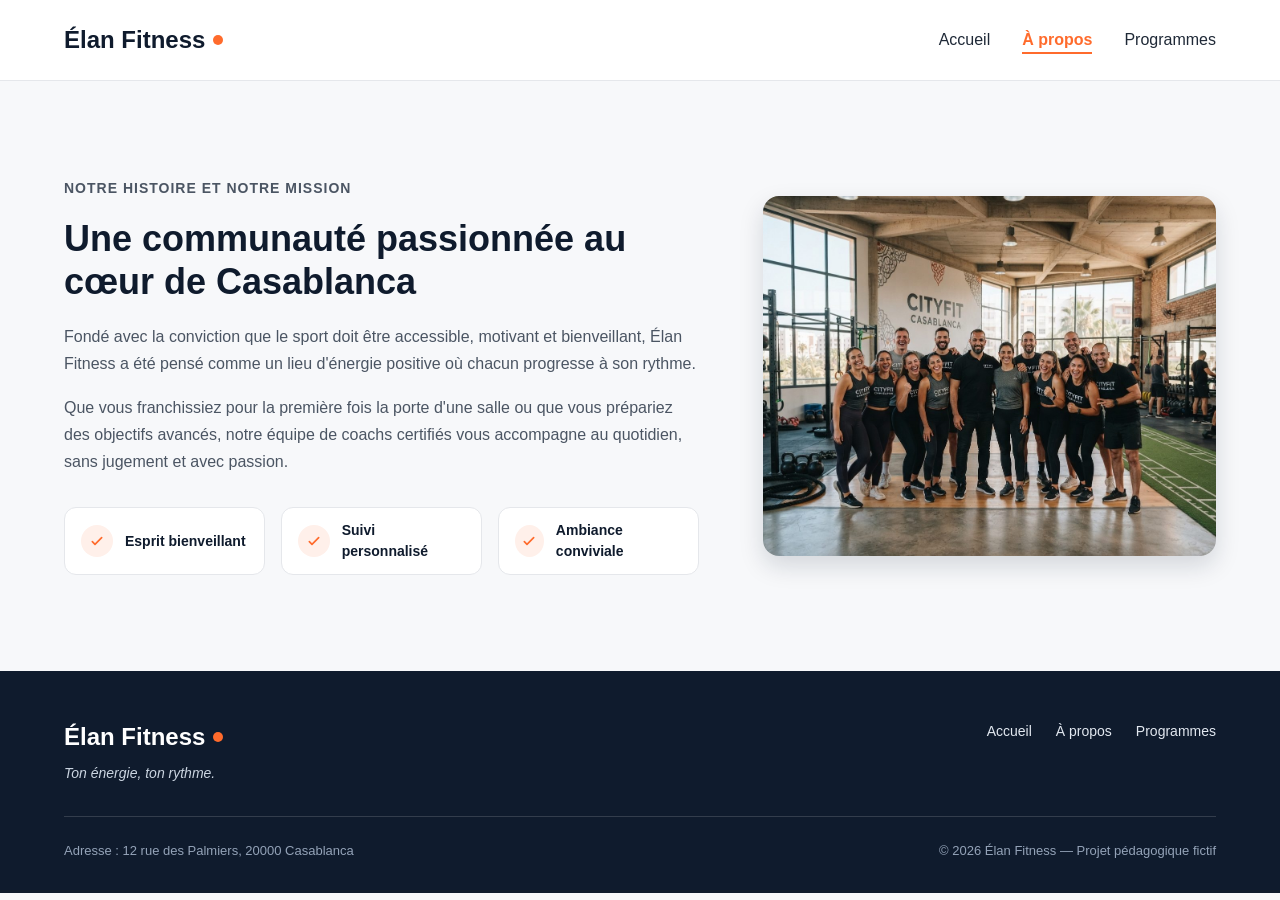
==== Apropose.html @ 63370d38 "spliting" ====
<!DOCTYPE html>
<head>
    <link rel="stylesheet" href="style.css">
</head>

  <header class="en-tete">
    <div class="conteneur en-tete-contenu">
      <a href="Apropose.html" class="logo">Élan Fitness</a>

      <nav aria-label="Navigation principale">
        <ul class="menu">
          <li><a href="index.html">Accueil</a></li>
          <li><a href="Apropose.html" class="lien-actif">À propos</a></li>
          <li><a href="programme.html">Programmes</a></li>
        </ul>
      </nav>
    </div>
  </header>

 <section id="a-propos" class="section">
      <div class="conteneur apropos-contenu">

        <div class="apropos-texte">
          <p class="sur-titre">Notre histoire et notre mission</p>
          <h2>Une communauté passionnée au cœur de Casablanca</h2>
          <p>
            Fondé avec la conviction que le sport doit être accessible, motivant et bienveillant,
            Élan Fitness a été pensé comme un lieu d'énergie positive où chacun progresse à son rythme.
          </p>
          <p>
            Que vous franchissiez pour la première fois la porte d'une salle ou que vous prépariez des
            objectifs avancés, notre équipe de coachs certifiés vous accompagne au quotidien, sans
            jugement et avec passion.
          </p>

          <ul class="valeurs">
            <li class="valeur">
              <div class="icone icone-petite"><img src="img/icone-check.svg" alt=""></div>
              <span>Esprit bienveillant</span>
            </li>
            <li class="valeur">
              <div class="icone icone-petite"><img src="img/icone-check.svg" alt=""></div>
              <span>Suivi personnalisé</span>
            </li>
            <li class="valeur">
              <div class="icone icone-petite"><img src="img/icone-check.svg" alt=""></div>
              <span>Ambiance conviviale</span>
            </li>
          </ul>
        </div>

        <img class="apropos-image" src="img/equipe.jpg" alt="L'équipe de coachs d'Élan Fitness réunie dans la salle">

      </div>
    </section>

</main>

  <footer class="pied-de-page">
    <div class="conteneur">

      <div class="pied-haut">
        <div>
          <p class="logo logo-clair">Élan Fitness</p>
          <p class="slogan">Ton énergie, ton rythme.</p>
        </div>

        <nav aria-label="Navigation du pied de page">
          <ul class="menu menu-pied">
            <li><a href="index.html">Accueil</a></li>
            <li><a href="Apropose.html">À propos</a></li>
            <li><a href="programme.html">Programmes</a></li>
          </ul>
        </nav>
      </div>

      <div class="pied-bas">
        <p>Adresse : 12 rue des Palmiers, 20000 Casablanca</p>
        <p>&copy; 2026 Élan Fitness — Projet pédagogique fictif</p>
      </div>

    </div>
  </footer>

</body>
</html>
---- style.css ----
* {
  box-sizing: border-box;
  margin: 0;
  padding: 0;
}

html {
  scroll-behavior: smooth;
}

body {
  font-family: 'Inter', Arial, sans-serif;
  font-size: 16px;
  line-height: 1.5;
  color: #1F2937;
  background-color: #F7F8FA;
}

h1, h2, h3, h4 {
  font-family: 'Poppins', Arial, sans-serif;
  color: #0F1B2D;
}

a {
  color: inherit;
  text-decoration: none;
}

ul {
  list-style: none;
}

img {
  display: block;
  max-width: 100%;
}

a:focus-visible,
button:focus-visible {
  outline: 3px solid #FF6B2C;
  outline-offset: 2px;
}

.conteneur {
  width: 100%;
  max-width: 1200px;
  margin: 0 auto;
  padding: 0 24px;
}

.section {
  padding: 96px 0;
}

.section-blanche {
  background-color: #FFFFFF;
  border-top: 1px solid #E5E7EB;
  border-bottom: 1px solid #E5E7EB;
}

.section-titre {
  max-width: 640px;
  margin: 0 auto 64px;
  text-align: center;
}

.section-titre h2 {
  font-size: 32px;
  margin-bottom: 16px;
}

.section-titre h3 {
  font-size: 26px;
  margin-bottom: 12px;
}

.section-titre p {
  color: #4B5563;
}

.sur-titre {
  font-size: 14px;
  font-weight: 600;
  color: #FF6B2C;
  text-transform: uppercase;
  letter-spacing: 1px;
  margin-bottom: 12px;
}

.bouton {
  display: inline-block;
  padding: 14px 28px;
  border-radius: 8px;
  font-size: 16px;
  font-weight: 600;
  text-align: center;
  cursor: pointer;
}

.bouton-principal {
  background-color: #FF6B2C;
  border: 1px solid #FF6B2C;
  color: #FFFFFF;
}

.bouton-principal:hover {
  background-color: #F05817;
}

.bouton-secondaire {
  background-color: #FFFFFF;
  border: 1px solid #0F1B2D;
  color: #0F1B2D;
}

.bouton-secondaire:hover {
  background-color: #F3F4F6;
}

.cartes {
  display: flex;
  gap: 24px;
}

.carte {
  flex: 1;
  background-color: #FFFFFF;
  border: 1px solid #E5E7EB;
  border-radius: 12px;
  box-shadow: 0 1px 3px rgba(15, 27, 45, 0.08);
}

.icone {
  width: 48px;
  height: 48px;
  background-color: #FFF0EA;
  border-radius: 8px;
  display: flex;
  align-items: center;
  justify-content: center;
}

.icone img {
  width: 24px;
  height: 24px;
}

.icone-petite {
  width: 32px;
  height: 32px;
  border-radius: 50%;
}

.icone-petite img {
  width: 16px;
  height: 16px;
}

.en-tete {
  position: sticky;
  top: 0;
  z-index: 10;
  background-color: #FFFFFF;
  border-bottom: 1px solid #E5E7EB;
}

.en-tete-contenu {
  height: 80px;
  display: flex;
  align-items: center;
  justify-content: space-between;
}

.logo {
  display: flex;
  align-items: center;
  font-family: 'Poppins', Arial, sans-serif;
  font-size: 24px;
  font-weight: 700;
  color: #0F1B2D;
}

.logo::after {
  content: "";
  width: 10px;
  height: 10px;
  margin-left: 8px;
  background-color: #FF6B2C;
  border-radius: 50%;
}

.menu {
  display: flex;
  gap: 32px;
}

.menu a {
  font-weight: 500;
  padding-bottom: 4px;
  border-bottom: 2px solid transparent;
}

.menu a:hover {
  color: #FF6B2C;
}

.menu .lien-actif {
  color: #FF6B2C;
  font-weight: 600;
  border-bottom-color: #FF6B2C;
}

.hero {
  padding: 64px 0 96px;
}

.hero-contenu {
  display: flex;
  align-items: center;
  gap: 32px;
}

.hero-texte {
  flex: 7;
}

.hero-texte h1 {
  font-size: 48px;
  font-weight: 800;
  line-height: 1.2;
  margin-bottom: 24px;
}

.hero-description {
  max-width: 520px;
  font-size: 18px;
  line-height: 1.6;
  color: #4B5563;
  margin-bottom: 32px;
}

.boutons {
  display: flex;
  flex-wrap: wrap;
  gap: 16px;
}

.hero-image {
  flex: 5;
  min-width: 0;
  height: 400px;
  object-fit: cover;
  border-radius: 16px;
  border: 1px solid #E5E7EB;
  box-shadow: 0 10px 25px rgba(15, 27, 45, 0.15);
}

.chiffres {
  display: flex;
  margin-top: 64px;
  padding: 32px;
  background-color: #FFFFFF;
  border: 1px solid #E5E7EB;
  border-radius: 12px;
  box-shadow: 0 1px 3px rgba(15, 27, 45, 0.08);
}

.chiffre {
  flex: 1;
  text-align: center;
  font-weight: 500;
  color: #0F1B2D;
}

.chiffre + .chiffre {
  border-left: 1px solid #E5E7EB;
}

.chiffre-nombre {
  font-family: 'Poppins', Arial, sans-serif;
  font-size: 36px;
  font-weight: 800;
  color: #FF6B2C;
}

.carte-avantage {
  padding: 24px;
  background-color: #F7F8FA;
  box-shadow: none;
}

.carte-avantage .icone {
  margin-bottom: 20px;
}

.carte-avantage h3 {
  font-size: 20px;
  margin-bottom: 8px;
}

.carte-avantage p {
  color: #4B5563;
  line-height: 1.6;
}

.apropos-contenu {
  display: flex;
  align-items: center;
  gap: 64px;
}

.apropos-texte {
  flex: 7;
}

.apropos-texte h2 {
  font-size: 36px;
  line-height: 1.2;
  margin-bottom: 20px;
}

.apropos-texte p {
  color: #4B5563;
  line-height: 1.7;
  margin-bottom: 16px;
}

.valeurs {
  display: flex;
  gap: 16px;
  margin-top: 32px;
}

.valeur {
  flex: 1;
  display: flex;
  align-items: center;
  gap: 12px;
  padding: 12px 16px;
  background-color: #FFFFFF;
  border: 1px solid #E5E7EB;
  border-radius: 12px;
  font-family: 'Poppins', Arial, sans-serif;
  font-size: 14px;
  font-weight: 600;
  color: #0F1B2D;
}

.apropos-image {
  flex: 5;
  min-width: 0;
  height: 360px;
  object-fit: cover;
  border-radius: 16px;
  box-shadow: 0 10px 25px rgba(15, 27, 45, 0.15);
}

.carte-programme {
  display: flex;
  flex-direction: column;
  overflow: hidden;
}

.carte-programme > img {
  width: 100%;
  height: 200px;
  object-fit: cover;
}

.programme-corps {
  flex: 1;
  display: flex;
  flex-direction: column;
  padding: 20px;
}

.programme-corps h3 {
  font-size: 20px;
  margin-bottom: 8px;
}

.programme-corps p {
  font-size: 15px;
  color: #4B5563;
}

.etiquette {
  align-self: flex-start;
  padding: 4px 10px;
  margin-bottom: 12px;
  border-radius: 6px;
  font-size: 12px;
  font-weight: 600;
}

.etiquette-orange {
  background-color: #FFEDE5;
  color: #C2410C;
}

.etiquette-bleue {
  background-color: #DBEAFE;
  color: #1D4ED8;
}

.etiquette-verte {
  background-color: #D1FAE5;
  color: #047857;
}

.programme-corps .duree {
  display: flex;
  align-items: center;
  gap: 8px;
  margin-top: auto;
  padding-top: 16px;
  border-top: 1px solid #E5E7EB;
  font-size: 13px;
  font-weight: 600;
  color: #0F1B2D;
}

.programme-corps h3 + p {
  margin-bottom: 16px;
}

.duree img {
  width: 16px;
  height: 16px;
}

.formules {
  margin-top: 96px;
}

.formule {
  position: relative;
  display: flex;
  flex-direction: column;
  padding: 28px;
}

.formule h4 {
  font-size: 20px;
}

.prix {
  margin: 8px 0 16px;
  font-family: 'Poppins', Arial, sans-serif;
  font-size: 30px;
  font-weight: 800;
  color: #FF6B2C;
}

.prix span {
  font-family: 'Inter', Arial, sans-serif;
  font-size: 16px;
  font-weight: 500;
  color: #4B5563;
}

.prix-note {
  margin: -8px 0 16px;
  font-size: 13px;
  color: #4B5563;
}

.formule-liste {
  flex: 1;
  margin-bottom: 24px;
}

.formule-liste li {
  padding-left: 28px;
  margin-bottom: 12px;
  font-size: 15px;
  background-image: url('img/icone-check.svg');
  background-repeat: no-repeat;
  background-position: left center;
  background-size: 16px;
}

.formule .bouton {
  display: block;
}

.formule-populaire {
  border: 2px solid #FF6B2C;
  box-shadow: 0 10px 25px rgba(255, 107, 44, 0.2);
}

.badge-populaire {
  position: absolute;
  top: -14px;
  left: 50%;
  transform: translateX(-50%);
  padding: 4px 14px;
  background-color: #FF6B2C;
  border-radius: 999px;
  font-size: 12px;
  font-weight: 700;
  text-transform: uppercase;
  color: #FFFFFF;
}

.pied-de-page {
  padding: 48px 0 32px;
  background-color: #0F1B2D;
  color: #FFFFFF;
}

.pied-haut {
  display: flex;
  justify-content: space-between;
  align-items: flex-start;
  padding-bottom: 32px;
  border-bottom: 1px solid rgba(255, 255, 255, 0.15);
}

.logo-clair {
  color: #FFFFFF;
}

.slogan {
  margin-top: 8px;
  font-size: 14px;
  font-style: italic;
  color: #CBD5E1;
}

.menu-pied {
  gap: 24px;
}

.menu-pied a {
  font-size: 14px;
  font-weight: 400;
  color: #E2E8F0;
}

.pied-bas {
  display: flex;
  justify-content: space-between;
  margin-top: 24px;
  font-size: 13px;
  color: #94A3B8;
}
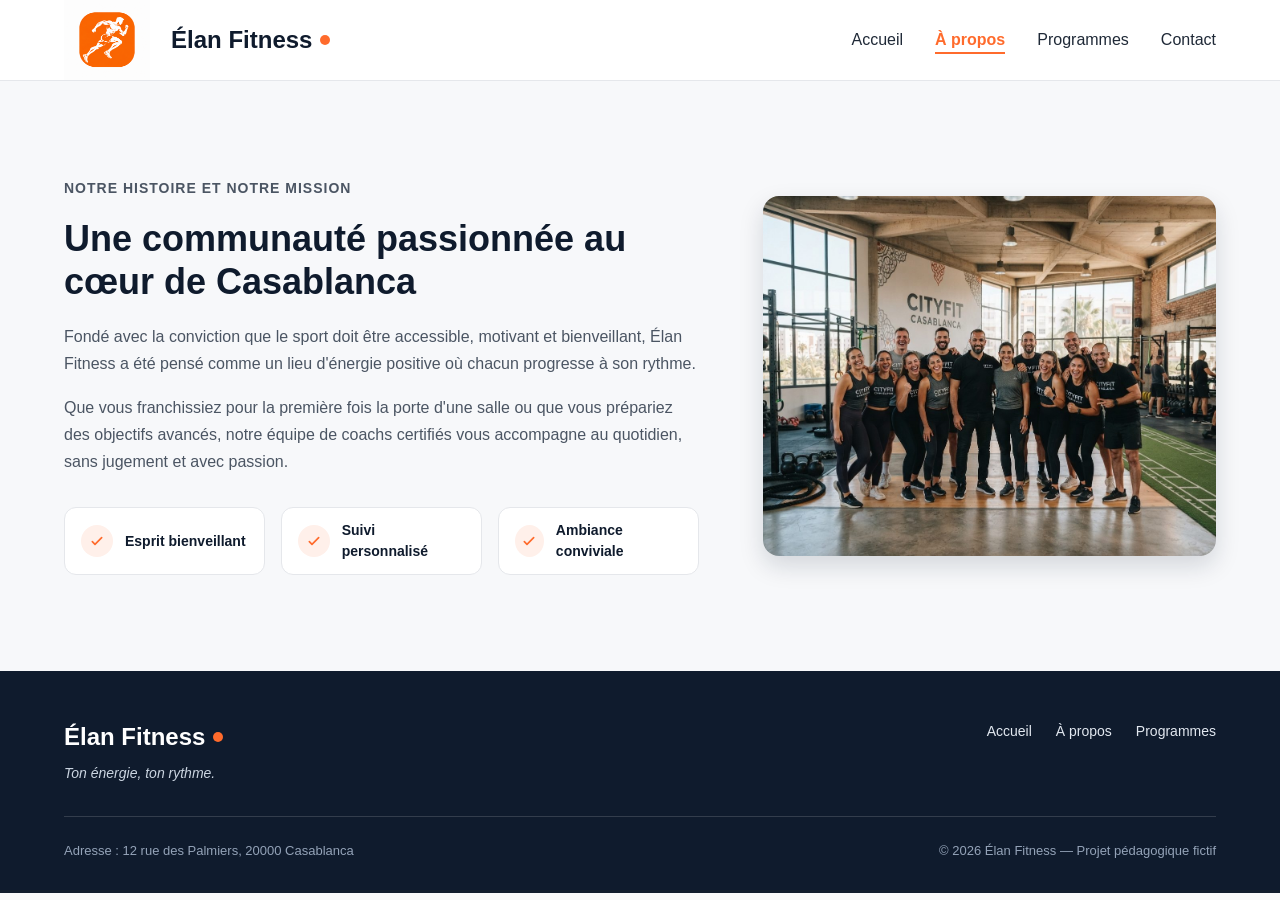
==== commit 87e4296d: "puting the logo and fixing the contact" ====
--- a/Apropose.html
+++ b/Apropose.html
@@ -5,6 +5,7 @@
 
   <header class="en-tete">
     <div class="conteneur en-tete-contenu">
+      <img class="logo image" src="img/runner.png" alt="logorunner">
       <a href="Apropose.html" class="logo">Élan Fitness</a>
 
       <nav aria-label="Navigation principale">
@@ -12,6 +13,7 @@
           <li><a href="index.html">Accueil</a></li>
           <li><a href="Apropose.html" class="lien-actif">À propos</a></li>
           <li><a href="programme.html">Programmes</a></li>
+          <li><a href="contact.html">Contact</a></li>
         </ul>
       </nav>
     </div>
--- a/style.css
+++ b/style.css
@@ -169,6 +169,12 @@
   display: flex;
   align-items: center;
   justify-content: space-between;
+}
+
+.en-tete-contenu img{
+  width: 86px;
+  height: 80px;
+  margin-right: -500px;
 }
 
 .logo {
@@ -545,3 +551,59 @@
   font-size: 13px;
   color: #94A3B8;
 }
+
+h1{
+  font-size: 70px;
+  font-family: 'Trebuchet MS', 'Lucida Sans Unicode', 'Lucida Grande', 'Lucida Sans', Arial, sans-serif;
+  margin-top: 221px;
+  margin-bottom: 221px;
+  font-weight: 800;
+  margin-left: 30px;
+}
+
+.contact {
+  display: grid;
+  grid-template-columns: 1fr 1fr;
+  gap: 60px;
+}
+
+.contact-forma{
+  padding: 40px;
+  border-radius: 40px;
+  box-shadow: 0 10px 40px rgba(0, 0, 0, 0.1);
+}
+
+.contact-forma form{
+  display: flex;
+  flex-direction: column;
+  gap: 16px;
+}
+
+.contact-forma input,
+.contact-forma textarea{
+  width: 100%;
+  padding: 14px 16px;
+  border-radius: 32px;
+  font-family: 'Segoe UI', Tahoma, Geneva, Verdana, sans-serif;
+}
+
+.contact-forma textarea{
+  height: 170px;
+  resize: vertical;
+}
+
+.contact-forma button{
+  padding: 14px;
+  background-color: #ff7a00;
+  color: white;
+  border: none;
+  border-radius: 10px;
+  font-weight: 800;
+  font-family: inherit;
+  cursor: pointer;
+  transition: 0.3s;
+}
+
+.contact-forma button:hover{
+  background-color: #da6a00;
+}
